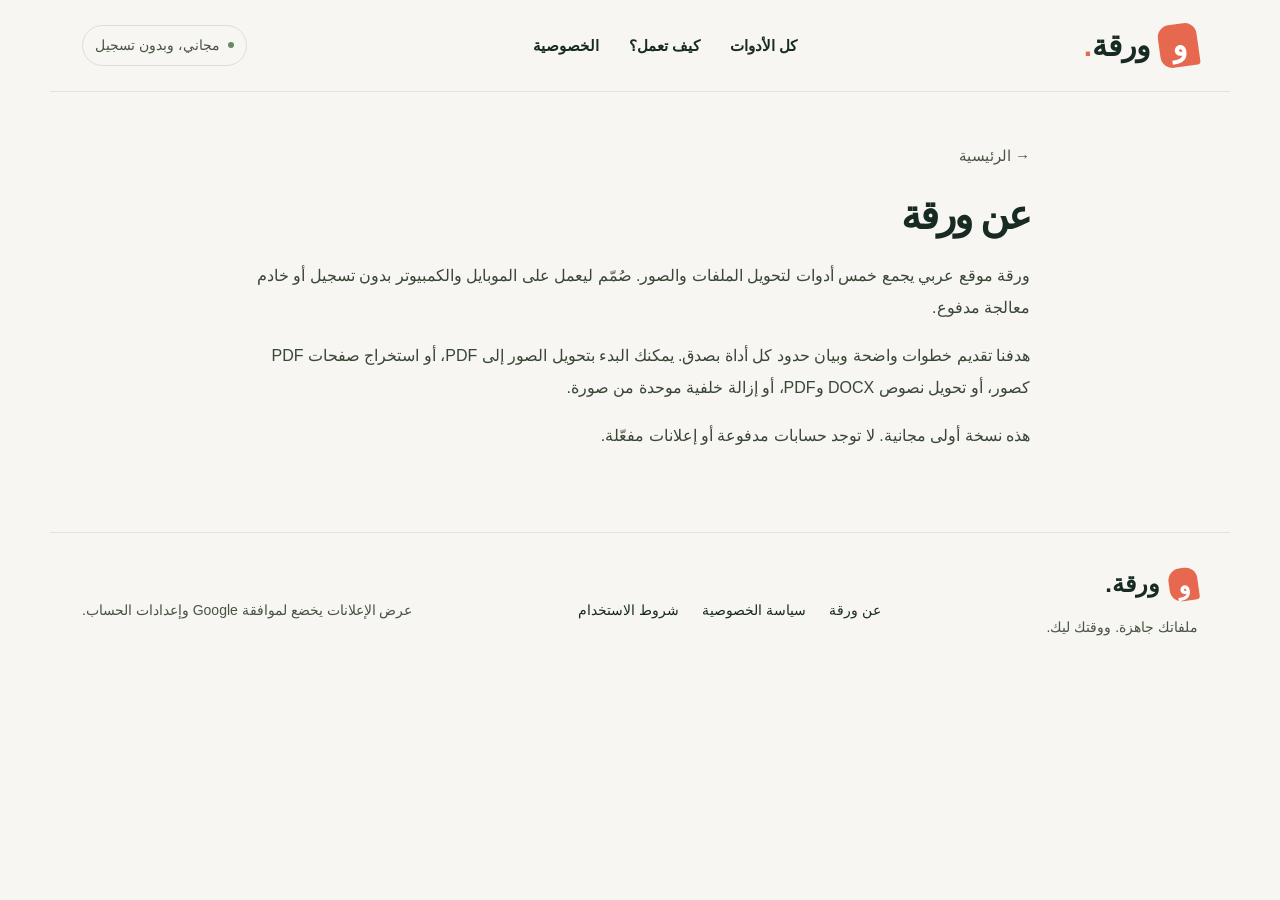
==== public/about.html @ 13820018 "Prepare Waraqa static site for Cloudflare Pages" ====
<!doctype html><html lang="ar" dir="rtl"><head><meta charset="UTF-8"><meta name="viewport" content="width=device-width,initial-scale=1"><title>عن ورقة | ورقة</title><meta name="description" content="عن ورقة في موقع ورقة"><link rel="canonical" href="https://guileless-mooncake-864279.netlify.app/about.html"><meta name="theme-color" content="#f8f6f2"><meta property="og:title" content="عن ورقة | ورقة"><meta property="og:description" content="عن ورقة في موقع ورقة"><link rel="icon" href="favicon.svg"><link rel="stylesheet" href="style.css?v=2"><meta name="google-adsense-account" content="ca-pub-5086201923236113"><script async src="https://pagead2.googlesyndication.com/pagead/js/adsbygoogle.js?client=ca-pub-5086201923236113" crossorigin="anonymous"></script></head><body data-tool="about"><header><a class="brand" href="./"><span class="logo">و</span>ورقة<span class="brand-dot">.</span></a><nav aria-label="التنقل الرئيسي"><a href="./#tools">كل الأدوات</a><a href="./#how">كيف تعمل؟</a><a href="privacy.html">الخصوصية</a></nav><span class="header-badge"><i></i> مجاني، وبدون تسجيل</span></header><main><article class="legal"><a class="back" href="./">→ الرئيسية</a><h1>عن ورقة</h1><p>ورقة موقع عربي يجمع خمس أدوات لتحويل الملفات والصور. صُمّم ليعمل على الموبايل والكمبيوتر بدون تسجيل أو خادم معالجة مدفوع.</p><p>هدفنا تقديم خطوات واضحة وبيان حدود كل أداة بصدق. يمكنك البدء بتحويل الصور إلى PDF، أو استخراج صفحات PDF كصور، أو تحويل نصوص DOCX وPDF، أو إزالة خلفية موحدة من صورة.</p><p>هذه نسخة أولى مجانية. لا توجد حسابات مدفوعة أو إعلانات مفعّلة.</p></article></main><footer><div><a class="brand" href="./"><span class="logo">و</span>ورقة.</a><p>ملفاتك جاهزة. ووقتك ليك.</p></div><div class="footer-links"><a href="about.html">عن ورقة</a><a href="privacy.html">سياسة الخصوصية</a><a href="terms.html">شروط الاستخدام</a></div><small>عرض الإعلانات يخضع لموافقة Google وإعدادات الحساب.</small></footer><script src="vendor/pdf-lib.min.js" defer></script><script src="vendor/jszip.min.js" defer></script><script type="module" src="app.mjs"></script></body></html>
---- public/style.css ----
@font-face{font-family:LocalArabic;src:local('Tahoma')}*{box-sizing:border-box}html{scroll-behavior:smooth;scroll-padding-top:25px}body{margin:0;color:#26342f;background:#f8f6f2;font-family:LocalArabic,Tahoma,Arial,sans-serif;line-height:1.85}a{color:inherit;text-decoration:none}button,input,select{font:inherit}a,button{touch-action:manipulation}button{cursor:pointer}button:disabled{cursor:not-allowed;opacity:.48}header,main,footer{max-width:1180px;margin:auto}header{display:flex;align-items:center;justify-content:space-between;padding:24px 32px;border-bottom:1px solid #e5e2db;gap:20px}.brand{display:flex;align-items:center;gap:9px;font-size:30px;font-weight:800;line-height:1.2}.logo{display:grid;place-items:center;width:39px;height:43px;border-radius:12px 12px 3px 12px;background:#e6684e;color:white;font-size:31px;transform:rotate(-8deg)}.brand-dot{color:#e6684e;margin-right:-9px}nav{display:flex;gap:30px;font-size:13px}.header-badge{font-size:11px;border:1px solid #dcded4;padding:7px 12px;border-radius:30px;color:#627062;display:flex;align-items:center;gap:8px}.header-badge i{width:6px;height:6px;border-radius:50%;background:#698969}main{padding:0 32px}.hero{display:grid;grid-template-columns:1.05fr 1fr;gap:60px;align-items:center;min-height:540px;padding:45px 0 60px}.eyebrow{display:inline-flex;gap:8px;align-items:center;font-size:12px;color:#798272}.eyebrow>span{width:7px;height:7px;border-radius:50%;background:#e6684e}h1{font-size:clamp(40px,5.4vw,68px);line-height:1.4;letter-spacing:-2px;margin:17px 0}h1 em{font-style:normal;color:#e6684e;text-decoration:underline;text-decoration-color:#f1cbbd;text-underline-offset:12px;text-decoration-thickness:4px}.hero-copy>p{color:#72786e;max-width:460px;font-size:16px;line-height:2}.btn{background:#263e32;color:white;display:inline-flex;gap:34px;align-items:center;justify-content:center;padding:14px 24px;border:0;border-radius:9px;font-size:14px;font-weight:bold}.btn span{font-size:20px}.hero .btn{margin-top:15px}.hero-facts{display:flex;gap:22px;font-size:11px;color:#808779;margin-top:21px}.hero-art{position:relative;height:390px;max-width:440px;width:100%;direction:ltr}.orbit{position:absolute;width:340px;height:340px;border-radius:50%;background:#eeeee4;top:30px;left:42px}.orbit:after{content:'';position:absolute;inset:-16px;border:1px dashed #d6dacb;border-radius:50%}.paper{position:absolute;width:215px;height:270px;background:white;border-radius:10px;box-shadow:0 16px 30px #39443710}.paper-back{left:43px;top:37px;transform:rotate(-16deg);padding:24px}.paper-back b{font-family:Georgia,serif;font-size:32px;color:#6285b1}.paper-back i{display:block;margin:17px 0;height:5px;background:#e9edf0;width:90%}.paper-back i:last-child{width:65%}.paper-front{left:142px;top:92px;transform:rotate(11deg);padding:18px}.picture{height:152px;overflow:hidden;background:#e9eadc;border-radius:5px;position:relative}.sun{position:absolute;left:24px;top:25px;width:27px;height:27px;border-radius:50%;background:#dfb266}.mountain{position:absolute;width:140px;height:140px;background:#7f9174;transform:rotate(45deg);bottom:-93px;left:-12px;border-radius:10px}.m2{background:#b3bea0;width:120px;height:120px;left:86px;bottom:-77px}.doc-label{font-size:10px;display:block;direction:rtl;margin-top:13px;color:#86907e}.pdf-badge{position:absolute;bottom:19px;right:-16px;background:#e6684e;color:white;font-family:Arial;font-size:17px;font-weight:bold;padding:6px 13px;border-radius:6px}.floating-sticker{position:absolute;background:#f4df9b;border-radius:6px;padding:11px 18px;font-size:11px;left:0;top:284px;transform:rotate(-8deg);box-shadow:0 6px 15px #564c1810;direction:rtl}.spark{position:absolute;color:#bd784f;font-size:43px}.s1{right:7px;top:37px}.s2{left:39px;top:5px;font-size:26px}.tiny-arrow{position:absolute;left:7px;top:165px;color:#84936d;font-size:60px;transform:rotate(25deg)}.section-head{display:flex;justify-content:space-between;align-items:end;margin-bottom:26px}h2{font-size:29px;letter-spacing:-.7px;line-height:1.5;margin:9px 0}.section-caption{font-size:12px;color:#8b8d81;padding-bottom:8px}.tools-grid{display:grid;grid-template-columns:repeat(3,1fr);gap:17px}.tool-card{background:#fffefa;border:1px solid #e6e5dc;border-radius:14px;padding:25px;transition:transform .18s,border-color .18s;min-height:248px}.tool-card[href]:hover{transform:translateY(-5px);border-color:#c4b4a1}.tool-icon{display:grid;place-items:center;width:51px;height:51px;border-radius:13px;background:#fcece5;color:#d27354}.tool-icon svg{width:28px;height:28px}.blue .tool-icon,.tool-icon.blue{background:#eaf0f7;color:#6887ad}.purple .tool-icon,.tool-icon.purple{background:#f1edf8;color:#9181ae}.tool-card h3{font-size:18px;margin:18px 0 7px;display:flex;justify-content:space-between}.tool-card h3 span{font-size:18px;color:#a9ad9e;font-weight:normal}.tool-card p{font-size:13px;line-height:1.9;color:#7e8276;max-width:260px;margin:0 0 16px}.tag{font-size:10px;color:#93998b;border-top:1px solid #efeee6;padding-top:12px;display:block}.privacy-card{background:#ecf0e6;border-color:#e2e8d9}.privacy-mark{font-size:34px;color:#72896b;line-height:1.4}.privacy-card a{font-size:11px;color:#5e7955}.ad-slot{display:flex;justify-content:center;align-items:center;gap:12px;color:#a9ab9e;font-size:10px;border:1px dashed #dedfd3;border-radius:7px;margin:38px 0;padding:20px}.ad-slot span{border-right:1px solid #d6d9ca;padding-right:12px}.how{display:grid;grid-template-columns:1fr 1.7fr;gap:40px;margin:65px 0;border-bottom:1px solid #e1e4d8;padding-bottom:50px}.how ol{list-style:none;display:flex;justify-content:space-between;gap:25px;padding:0}.how li>span{font-family:Georgia,serif;font-size:32px;color:#b1bba5}.how h3{font-size:15px;margin-bottom:5px}.how p{font-size:11px;max-width:155px;color:#818778}.faq{max-width:760px;margin:50px auto 75px}.faq h2{margin-bottom:25px}.faq details{border-bottom:1px solid #e0e3d8;padding:16px 0}.faq summary{font-size:14px;cursor:pointer}.faq p{font-size:13px;color:#77816e}footer{display:flex;justify-content:space-between;align-items:center;border-top:1px solid #e1e4d8;padding:35px 32px;gap:30px}footer .brand{font-size:24px}footer .logo{width:29px;height:33px;font-size:25px}footer p{color:#8c9383;font-size:11px}footer small{font-size:10px;color:#999e90}.footer-links{display:flex;gap:23px;font-size:11px}.tool-heading{text-align:center;position:relative;padding:45px 0 32px}.tool-heading .tool-icon{margin:0 auto 15px}.tool-heading h1{font-size:40px;letter-spacing:-1px;margin:10px 0}.tool-heading p{font-size:14px;color:#7d8576;margin:auto;max-width:650px}.back{display:block;font-size:12px;color:#7f8a77}.tool-heading .back{position:absolute;right:0;top:30px}.workspace{display:grid;grid-template-columns:1.9fr 1fr;gap:34px;margin-bottom:50px;align-items:start}.converter{background:#fffefa;border:1px solid #e3e5d9;border-radius:17px;padding:25px;min-width:0}.drop{display:flex;position:relative;flex-direction:column;align-items:center;justify-content:center;border:1.5px dashed #c6cdb9;border-radius:12px;background:#f7f8f0;min-height:230px;padding:26px;cursor:pointer;text-align:center;gap:6px}.drop.drag{border-color:#d87354;background:#fcf0e6}.drop input{max-width:100%;font-size:11px;margin-top:10px}.drop strong{font-size:16px}.drop>span:not(.upload-icon){font-size:12px;color:#8a917f}.drop small{font-size:10px;color:#8a917f}.upload-icon svg{width:37px;height:37px;color:#809174}.file-list{margin:16px 0}.file-row{display:flex;align-items:center;gap:10px;padding:10px 0;border-bottom:1px solid #e8eadf;font-size:11px}.file-row .filename{overflow:hidden;text-overflow:ellipsis;white-space:nowrap;flex:1;direction:ltr;text-align:right}.file-row button{border:1px solid #d9dfce;border-radius:5px;background:white;padding:2px 8px;color:#58704d}.options{display:flex;flex-wrap:wrap;gap:14px}.options>label{font-size:12px;flex:1;min-width:150px}select,input:not([type=file]){width:100%;display:block;border:1px solid #d7decc;border-radius:8px;background:white;color:#3e503a;padding:10px;margin:7px 0}input[type=range]{padding:0}.actions{display:flex;gap:15px;align-items:center;flex-wrap:wrap;margin-top:20px}.text-button{border:0;background:none;font-size:12px;color:#89927f}.tool-aside{padding:16px 9px}.tool-aside h2{font-size:24px}.tool-aside p{font-size:13px;line-height:2;color:#7c8872}.private-note{background:#ecf0e3;border-radius:10px;padding:17px;font-size:12px;color:#718565;margin-top:25px}#status{font-size:12px;color:#6b7f5d;white-space:pre-line;overflow-wrap:anywhere}#status.error{color:#b9503c}progress{width:100%;height:7px;accent-color:#688956}.result{background:#edf4e5;border:1px solid #d9e5ce;border-radius:10px;padding:20px;margin-top:20px;font-size:13px}.download{background:#426b38;color:white;padding:10px 18px;display:inline-block;border-radius:8px}.result small{display:block;margin-top:10px;color:#708463}.editor{background:repeating-conic-gradient(#e5e5e5 0 25%,white 0 50%) 50%/20px 20px;margin-top:20px;border:1px solid #d6dccb;border-radius:10px;overflow:hidden}.editor canvas{display:block;width:100%;height:auto;touch-action:none}.secondary{border:1px solid #d1d9c3;border-radius:8px;background:#fff;padding:9px 13px;color:#4e6743;font-size:12px}.edit-buttons{display:flex;gap:10px;margin-top:14px;flex-wrap:wrap}.small{font-size:11px;color:#88937c}.related{border-top:1px solid #e2e5d8;padding:30px 0 60px}.related h2{font-size:22px}.related-links{display:flex;flex-wrap:wrap;gap:12px}.related-links a{border:1px solid #dfe4d5;border-radius:8px;padding:9px 15px;font-size:12px}.legal{max-width:780px;margin:50px auto 80px}.legal h1{font-size:40px}.legal h2{font-size:22px}.legal p{color:#76836b;font-size:14px}:focus-visible{outline:3px solid #d58d60;outline-offset:4px}[hidden]{display:none!important}@media(max-width:800px){header{padding:20px}.header-badge{display:none}main{padding:0 20px}.hero{gap:15px}.hero-art{transform:scale(.82);transform-origin:center}.hero-copy p{font-size:14px}.tools-grid{grid-template-columns:repeat(2,1fr)}.workspace{grid-template-columns:1fr}.tool-aside{padding:0}.how{grid-template-columns:1fr}.how ol{margin-top:0}.section-caption{display:none}footer{flex-wrap:wrap;padding:25px 20px}.tool-heading .back{position:static;margin-bottom:20px}.tool-heading{padding-top:25px}}@media(max-width:560px){nav{gap:15px;font-size:11px}.brand{font-size:26px}.hero{grid-template-columns:1fr;padding:35px 0 25px;gap:0}.hero h1{font-size:52px}.hero-art{height:330px;max-width:400px;margin:0 auto;transform:scale(.85);transform-origin:center top}.hero-copy{padding-bottom:15px}.tools-grid{gap:12px}.tool-card{padding:19px;min-height:245px}.tool-card h3{font-size:15px}.tool-card p{font-size:12px}.tool-card .tag{font-size:9px}.section-head h2{font-size:25px}.tool-heading h1{font-size:32px}.converter{padding:18px}.how ol{flex-direction:column;gap:20px}.how li{display:flex;gap:22px;align-items:center}.how li p{max-width:none;margin:0}.how h3{margin:0}.how{margin:45px 0;padding-bottom:35px}footer .footer-links{gap:15px}.faq{margin-bottom:45px}}

/* Readable text across desktop and mobile. */
body{color:#172b22;font-family:Tahoma,Arial,sans-serif;font-size:16px}
h1,h2,h3,.brand{color:#172b22;font-weight:700}
h1 em{color:#b4432e}
nav{font-size:15px;font-weight:700}
.eyebrow,.header-badge,.section-caption,.hero-facts,.doc-label,.tag,.ad-slot,footer p,footer small,.back,.small,.drop>span:not(.upload-icon),.drop small,.text-button,.result small{color:#485443}
.hero-copy>p,.tool-card p,.how p,.faq p,.tool-heading p,.tool-aside p,.legal p{color:#394736;font-weight:500}
.hero-copy>p{font-size:18px}.hero-facts,.eyebrow,.header-badge,.section-caption{font-size:14px}
.tool-card h3{font-size:20px}.tool-card p{font-size:16px;line-height:1.95;max-width:none}
.tag{font-size:13px;font-weight:600}.privacy-card a{color:#315727;font-size:14px;font-weight:700}
.how p,.faq p,.tool-aside p,.legal p,.tool-heading p{font-size:16px;line-height:2}
.how h3{font-size:18px}.how li>span{color:#4d6541}
.faq summary{font-size:17px;font-weight:700}
footer p,footer small,.footer-links{font-size:14px}
.drop strong{font-size:19px}.drop>span:not(.upload-icon),.drop small,.drop input{font-size:14px}
.options>label,.file-row,#status,.result,.secondary,.related-links a,.private-note,.back,.text-button{font-size:15px}
.private-note,#status,.result small{color:#36502b}.result small{font-size:14px}
#status.error{color:#a03021}.btn,.download{font-size:16px;font-weight:700}
select,input:not([type=file]){color:#243b1c;font-size:16px}
input::placeholder{color:#58644f;opacity:1}.tool-card h3 span{color:#53664a}
button:disabled{opacity:1;background:#e0e4d9;color:#58634f;border-color:#c3cbbb}
@media(max-width:800px){.hero-copy p{font-size:17px}}
@media(max-width:560px){nav{font-size:13px;gap:13px}.tool-card h3{font-size:18px}.tool-card p{font-size:15px}.tool-card .tag{font-size:12px}.tools-grid{grid-template-columns:1fr}.tool-card{min-height:0}.hero-facts{gap:14px;font-size:13px}.how li p{font-size:15px}.footer-links{flex-wrap:wrap}}
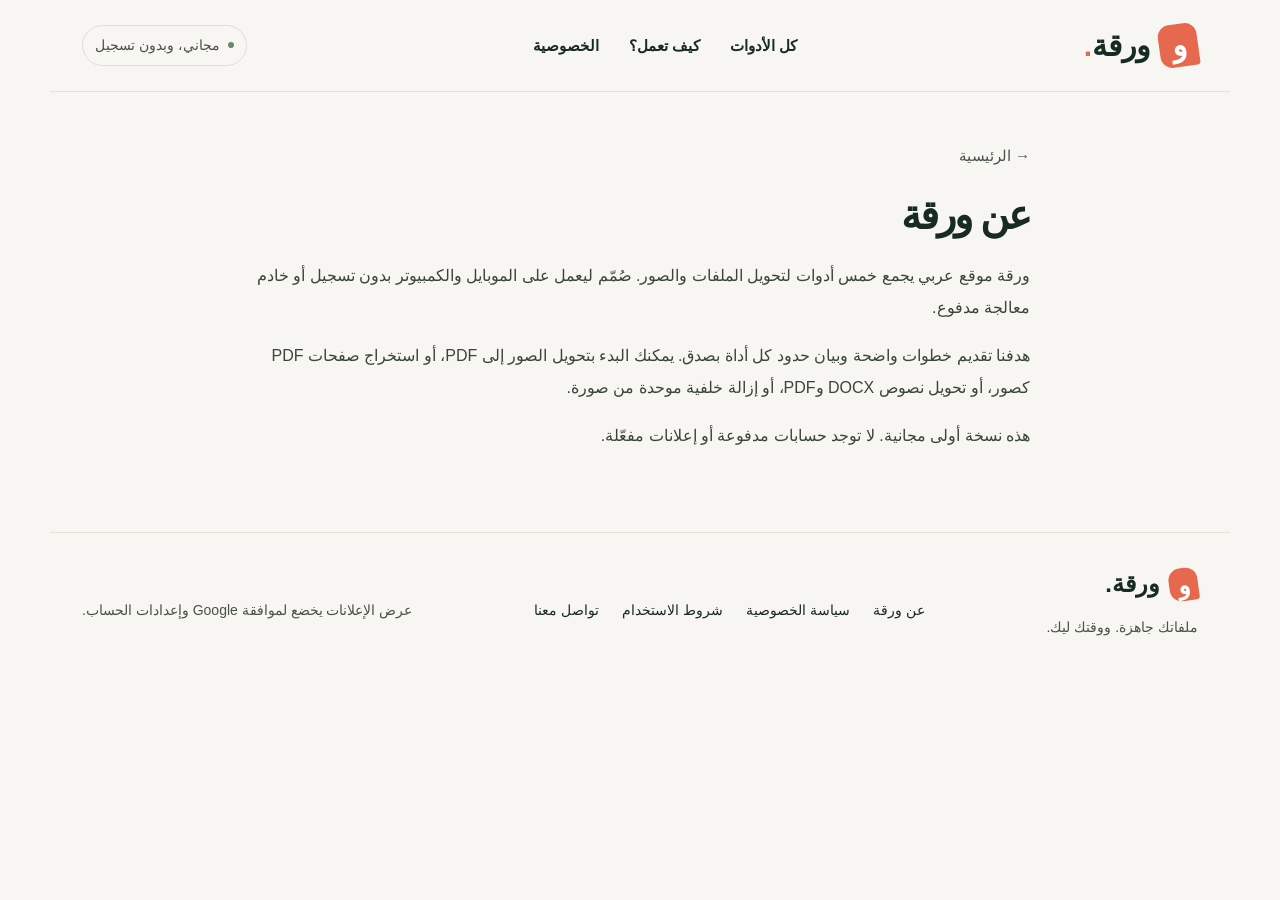
==== commit b6e8bcb1: "feat: link Waraqa contact from public/about.html" ====
--- a/public/about.html
+++ b/public/about.html
@@ -1 +1 @@
-<!doctype html><html lang="ar" dir="rtl"><head><meta charset="UTF-8"><meta name="viewport" content="width=device-width,initial-scale=1"><title>عن ورقة | ورقة</title><meta name="description" content="عن ورقة في موقع ورقة"><link rel="canonical" href="https://guileless-mooncake-864279.netlify.app/about.html"><meta name="theme-color" content="#f8f6f2"><meta property="og:title" content="عن ورقة | ورقة"><meta property="og:description" content="عن ورقة في موقع ورقة"><link rel="icon" href="favicon.svg"><link rel="stylesheet" href="style.css?v=2"><meta name="google-adsense-account" content="ca-pub-5086201923236113"><script async src="https://pagead2.googlesyndication.com/pagead/js/adsbygoogle.js?client=ca-pub-5086201923236113" crossorigin="anonymous"></script></head><body data-tool="about"><header><a class="brand" href="./"><span class="logo">و</span>ورقة<span class="brand-dot">.</span></a><nav aria-label="التنقل الرئيسي"><a href="./#tools">كل الأدوات</a><a href="./#how">كيف تعمل؟</a><a href="privacy.html">الخصوصية</a></nav><span class="header-badge"><i></i> مجاني، وبدون تسجيل</span></header><main><article class="legal"><a class="back" href="./">→ الرئيسية</a><h1>عن ورقة</h1><p>ورقة موقع عربي يجمع خمس أدوات لتحويل الملفات والصور. صُمّم ليعمل على الموبايل والكمبيوتر بدون تسجيل أو خادم معالجة مدفوع.</p><p>هدفنا تقديم خطوات واضحة وبيان حدود كل أداة بصدق. يمكنك البدء بتحويل الصور إلى PDF، أو استخراج صفحات PDF كصور، أو تحويل نصوص DOCX وPDF، أو إزالة خلفية موحدة من صورة.</p><p>هذه نسخة أولى مجانية. لا توجد حسابات مدفوعة أو إعلانات مفعّلة.</p></article></main><footer><div><a class="brand" href="./"><span class="logo">و</span>ورقة.</a><p>ملفاتك جاهزة. ووقتك ليك.</p></div><div class="footer-links"><a href="about.html">عن ورقة</a><a href="privacy.html">سياسة الخصوصية</a><a href="terms.html">شروط الاستخدام</a></div><small>عرض الإعلانات يخضع لموافقة Google وإعدادات الحساب.</small></footer><script src="vendor/pdf-lib.min.js" defer></script><script src="vendor/jszip.min.js" defer></script><script type="module" src="app.mjs"></script></body></html>+<!doctype html><html lang="ar" dir="rtl"><head><meta charset="UTF-8"><meta name="viewport" content="width=device-width,initial-scale=1"><title>عن ورقة | ورقة</title><meta name="description" content="عن ورقة في موقع ورقة"><link rel="canonical" href="https://guileless-mooncake-864279.netlify.app/about.html"><meta name="theme-color" content="#f8f6f2"><meta property="og:title" content="عن ورقة | ورقة"><meta property="og:description" content="عن ورقة في موقع ورقة"><link rel="icon" href="favicon.svg"><link rel="stylesheet" href="style.css?v=2"><meta name="google-adsense-account" content="ca-pub-5086201923236113"><script async src="https://pagead2.googlesyndication.com/pagead/js/adsbygoogle.js?client=ca-pub-5086201923236113" crossorigin="anonymous"></script></head><body data-tool="about"><header><a class="brand" href="./"><span class="logo">و</span>ورقة<span class="brand-dot">.</span></a><nav aria-label="التنقل الرئيسي"><a href="./#tools">كل الأدوات</a><a href="./#how">كيف تعمل؟</a><a href="privacy.html">الخصوصية</a></nav><span class="header-badge"><i></i> مجاني، وبدون تسجيل</span></header><main><article class="legal"><a class="back" href="./">→ الرئيسية</a><h1>عن ورقة</h1><p>ورقة موقع عربي يجمع خمس أدوات لتحويل الملفات والصور. صُمّم ليعمل على الموبايل والكمبيوتر بدون تسجيل أو خادم معالجة مدفوع.</p><p>هدفنا تقديم خطوات واضحة وبيان حدود كل أداة بصدق. يمكنك البدء بتحويل الصور إلى PDF، أو استخراج صفحات PDF كصور، أو تحويل نصوص DOCX وPDF، أو إزالة خلفية موحدة من صورة.</p><p>هذه نسخة أولى مجانية. لا توجد حسابات مدفوعة أو إعلانات مفعّلة.</p></article></main><footer><div><a class="brand" href="./"><span class="logo">و</span>ورقة.</a><p>ملفاتك جاهزة. ووقتك ليك.</p></div><div class="footer-links"><a href="about.html">عن ورقة</a><a href="privacy.html">سياسة الخصوصية</a><a href="terms.html">شروط الاستخدام</a><a href="contact.html">تواصل معنا</a></div><small>عرض الإعلانات يخضع لموافقة Google وإعدادات الحساب.</small></footer><script src="vendor/pdf-lib.min.js" defer></script><script src="vendor/jszip.min.js" defer></script><script type="module" src="app.mjs"></script></body></html>
